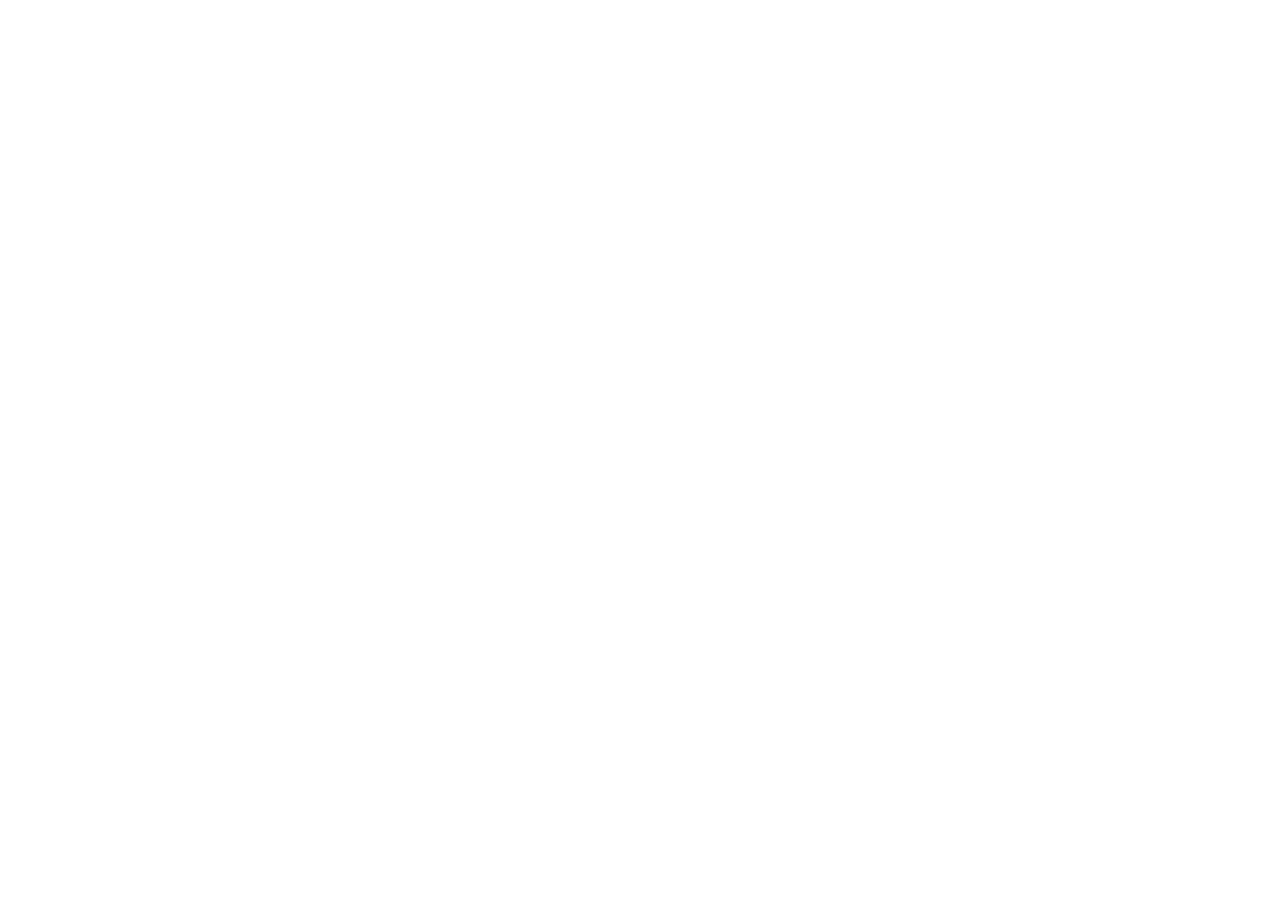
==== index.html @ 4e42ab8a "updated" ====
<!DOCTYPE html>
<html lang="en">
<head>
  <meta charset="UTF-8">
  <meta http-equiv="X-UA-Compatible" content="IE=edge">
  <meta name="viewport" content="width=device-width, initial-scale=1.0">
  <title>storyline</title>
  <link rel="stylesheet" href="style.css">
</head>
<body>
  <div class="game-container">
    <div class="bird-container">
      <img src="bird.png" alt="">
    </div>
  </div>
</body>
</html>
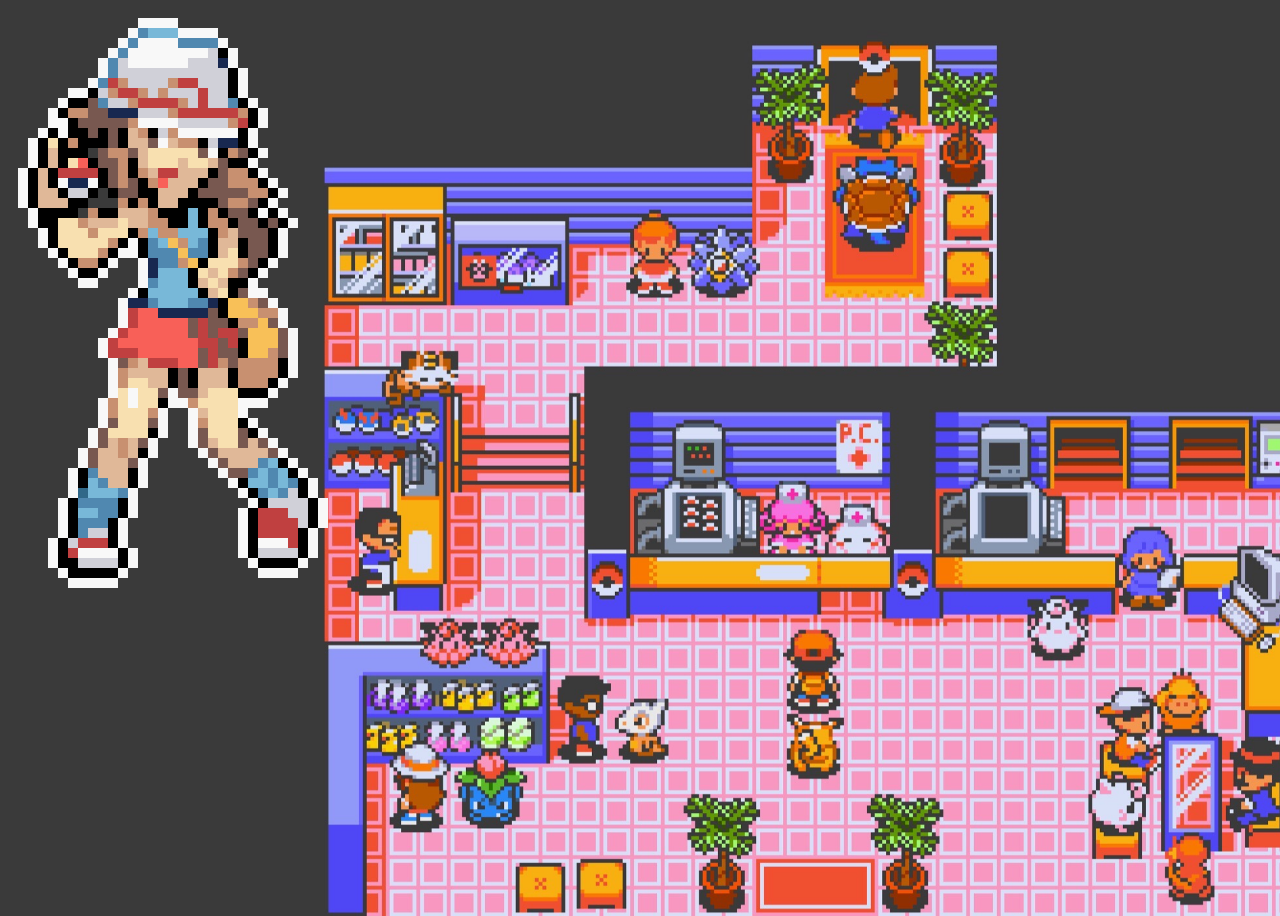
==== commit d0f641d9: "added images" ====
--- a/index.html
+++ b/index.html
@@ -9,8 +9,8 @@
 </head>
 <body>
   <div class="game-container">
-    <div class="bird-container">
-      <img src="bird.png" alt="">
+    <div class="character-container">
+      <img src="character.png" alt="">
     </div>
   </div>
 </body>
--- a/style.css
+++ b/style.css
@@ -0,0 +1,44 @@
+body{
+    background-image: url(IMG_3013.jpg);
+    background-size: cover;
+    min-height: 100vh;
+  }
+  
+  .bird-container{
+    width: 120px;
+    position: absolute;
+    left: 10%;
+    top: 40%;
+    /* forwards the animation remain in the state of the end */
+    animation: birdAnim 4s  infinite;
+  }
+  
+  .bird-container img{
+    width: 100%;
+  }
+  
+  @keyframes birdAnim{
+    0%{
+      left: 10%;
+      top: 20%;
+      transform: rotate(20deg)
+    }
+    30%{
+      left: 20%;
+      top: 40%;
+  
+      transform: rotate(120deg)
+    }
+    60%{
+      left: 50%;
+      top: 30%;
+      transform: rotate(160deg)
+  
+    }
+    100%{
+      left: 10%;
+      top: 20%;
+      transform: rotate(20deg)
+      
+    }
+  }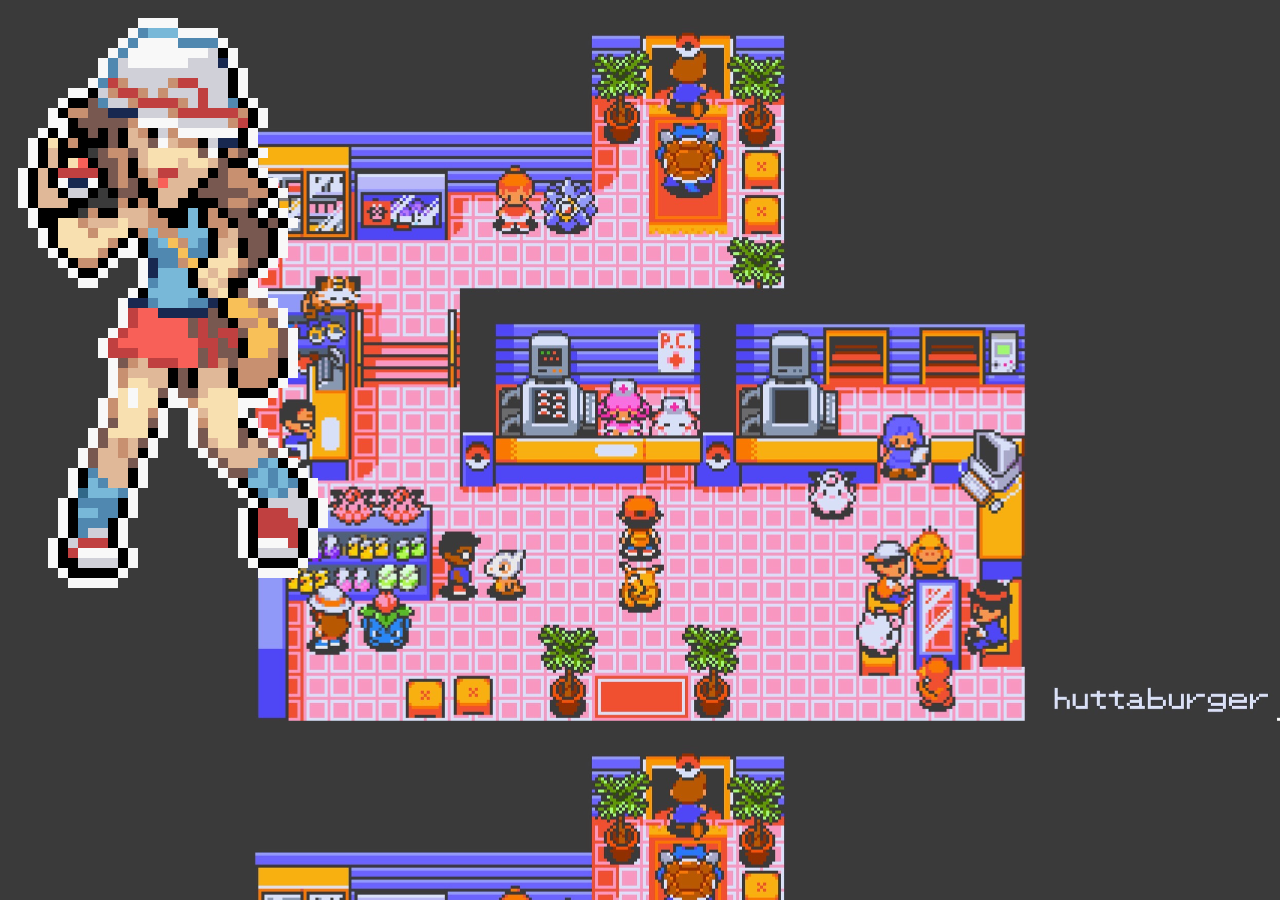
==== commit 7642ed3a: "htiehtionerunhiouh" ====
--- a/index.html
+++ b/index.html
@@ -9,7 +9,7 @@
 </head>
 <body>
   <div class="game-container">
-    <div class="character-container">
+    <div class="?">
       <img src="character.png" alt="">
     </div>
   </div>
--- a/style.css
+++ b/style.css
@@ -1,9 +1,9 @@
 body{
     background-image: url(IMG_3013.jpg);
     background-size: cover;
-    min-height: 100vh;
+    min-height: 40vh;
   }
-  
+
   .bird-container{
     width: 120px;
     position: absolute;
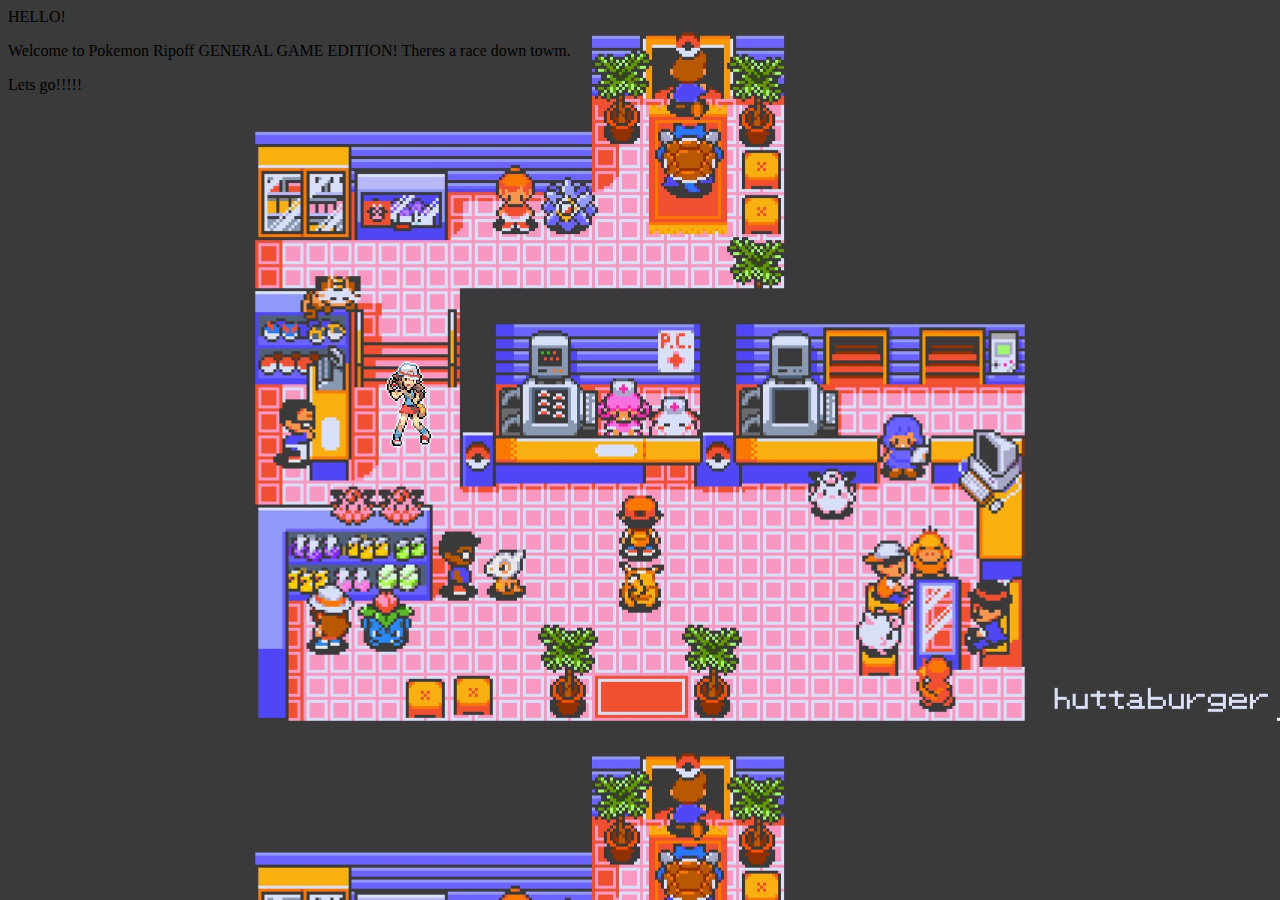
==== commit e11d3bbf: "sized and added text to character" ====
--- a/index.html
+++ b/index.html
@@ -9,9 +9,18 @@
 </head>
 <body>
   <div class="game-container">
-    <div class="?">
+    <div class="character">
       <img src="character.png" alt="">
     </div>
+
+    <div class="text">
+      HELLO! <p>
+        Welcome to Pokemon Ripoff GENERAL GAME EDITION! Theres a race down towm. <p>
+          Lets go!!!!!
+        </p>
+      </p>
+    </div>
   </div>
+
 </body>
 </html>--- a/style.css
+++ b/style.css
@@ -4,20 +4,26 @@
     min-height: 40vh;
   }
 
-  .bird-container{
-    width: 120px;
+  .character-container{
+    width: 300px;
     position: absolute;
     left: 10%;
     top: 40%;
     /* forwards the animation remain in the state of the end */
     animation: birdAnim 4s  infinite;
   }
-  
-  .bird-container img{
+  .character{
+    width: 50px;
+    position: absolute;
+    top: 40%;
+    left: 30%;
+  }
+
+  .character img{
     width: 100%;
   }
   
-  @keyframes birdAnim{
+  @keyframes characterAnim{
     0%{
       left: 10%;
       top: 20%;
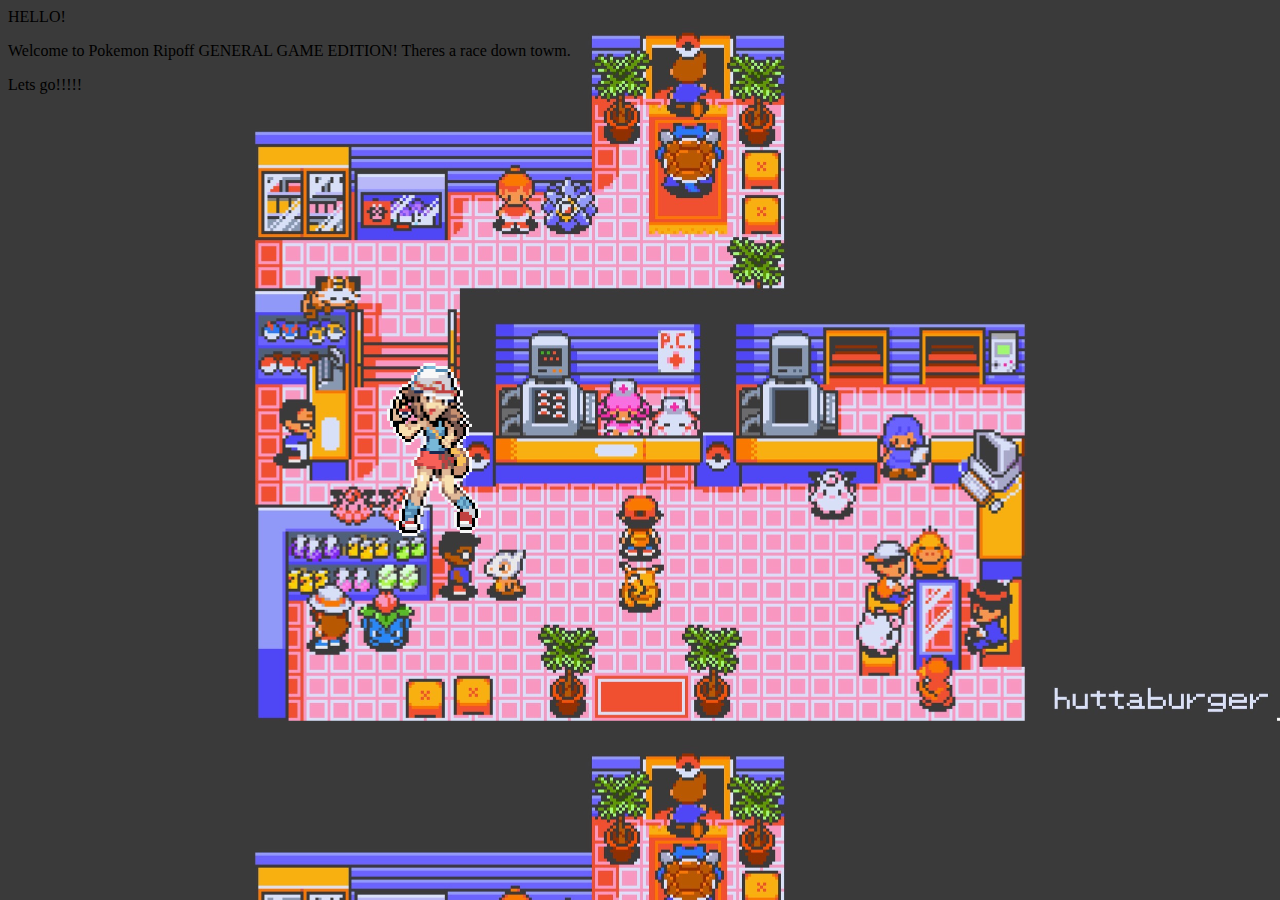
==== commit 83c4322c: "tried to change font" ====
--- a/index.html
+++ b/index.html
@@ -23,4 +23,5 @@
   </div>
 
 </body>
-</html>+</html>
+
--- a/style.css
+++ b/style.css
@@ -5,7 +5,7 @@
   }
 
   .character-container{
-    width: 300px;
+    width: 120px;
     position: absolute;
     left: 10%;
     top: 40%;
@@ -13,7 +13,7 @@
     animation: birdAnim 4s  infinite;
   }
   .character{
-    width: 50px;
+    width: 100px;
     position: absolute;
     top: 40%;
     left: 30%;
@@ -47,4 +47,8 @@
       transform: rotate(20deg)
       
     }
-  }+  }
+  text{ 
+
+    font-family: 'Times New Roman', Times, serif;
+    }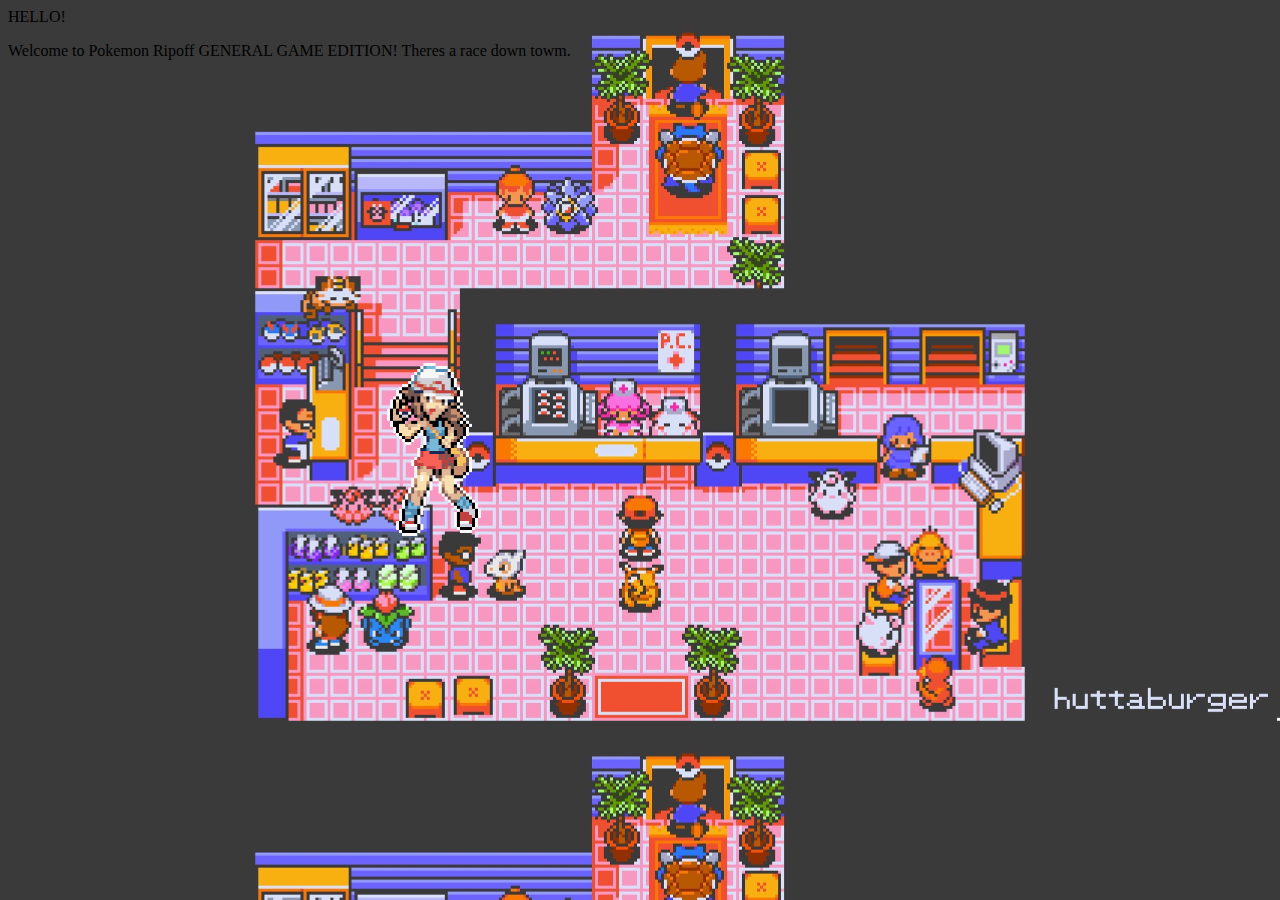
==== commit 79207b83: "w" ====
--- a/index.html
+++ b/index.html
@@ -16,7 +16,7 @@
     <div class="text">
       HELLO! <p>
         Welcome to Pokemon Ripoff GENERAL GAME EDITION! Theres a race down towm. <p>
-          Lets go!!!!!
+           <link rel="Lets go!!!!!" href="2nd-story.html">
         </p>
       </p>
     </div>
--- a/style.css
+++ b/style.css
@@ -51,4 +51,6 @@
   text{ 
 
     font-family: 'Times New Roman', Times, serif;
-    }+
+  font-size: medium;
+    } 